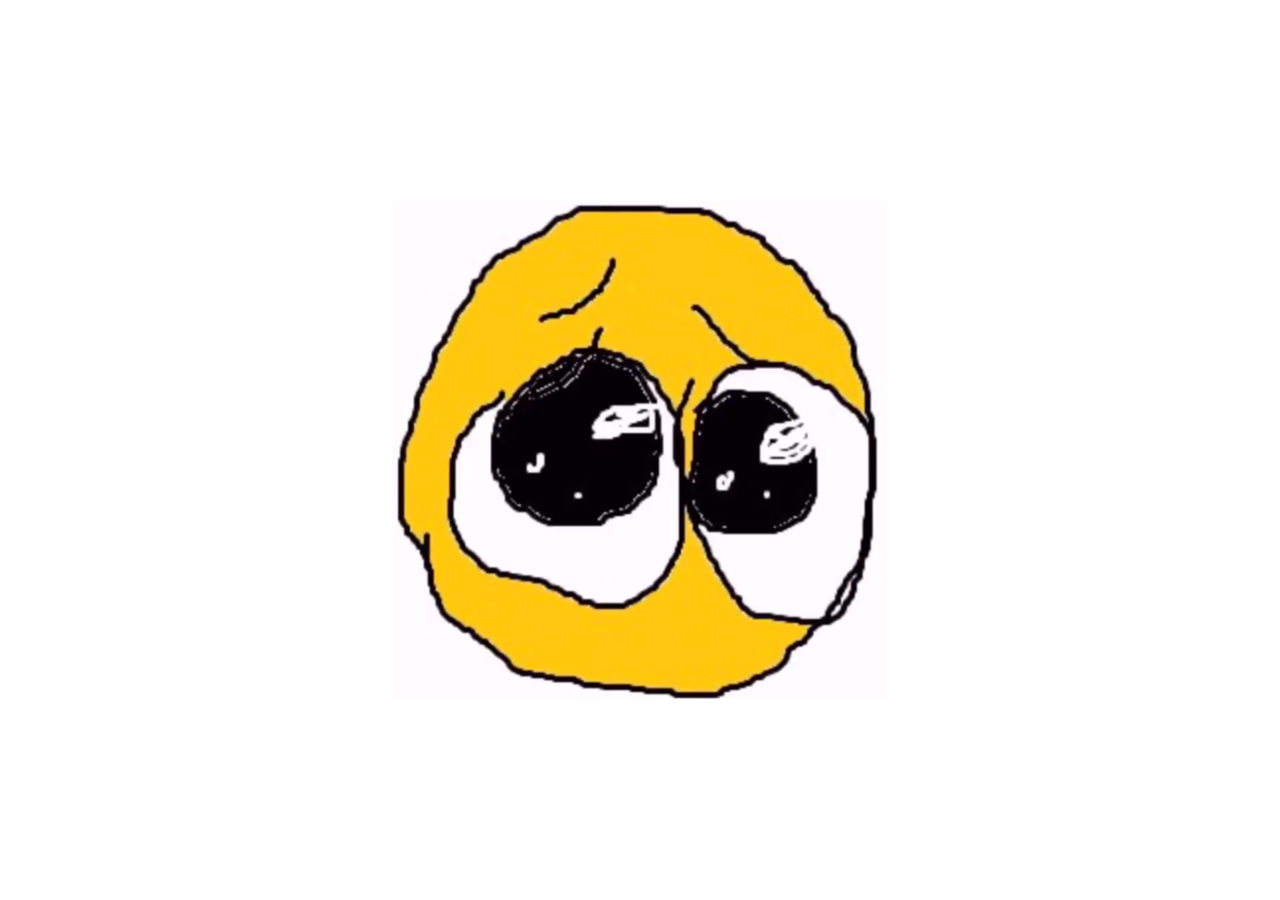
==== jajaemoji/index.html @ 71643a8d "Add files via upload" ====
<!DOCTYPE html>
<html lang="en">
    <head>
        <!-- Generated by GameMaker:Studio http://www.yoyogames.com/gamemaker/studio -->
        <meta http-equiv="X-UA-Compatible" content="IE=edge" />
        <meta http-equiv="pragma" content="no-cache"/>
        <meta name="apple-mobile-web-app-capable" content="yes" />
        <meta name ="viewport" content="width=device-width, initial-scale=1.0, maximum-scale=1.0, user-scalable=0" />
        <meta name="apple-mobile-web-app-status-bar-style" content="black-translucent" />
        <meta charset="utf-8"/>

        <!-- Set the title bar of the page -->
        <title>WAAAAAAAAA</title>

        <!-- Set the background colour of the document -->
        <style>
            body {
              background: #ff;
              color:#cccccc;
              margin: 0px;
              padding: 0px;
              border: 0px;
            }
            canvas {
                      image-rendering: optimizeSpeed;
                      -webkit-interpolation-mode: nearest-neighbor;
                      -ms-touch-action: none;
                      margin: 0px;
                      padding: 0px;
                      border: 0px;
            }
            :-webkit-full-screen #canvas {
                 width: 100%;
                 height: 100%;
            }
            div.gm4html5_div_class
            {
              margin: 0px;
              padding: 0px;
              border: 0px;
            }
            /* START - Login Dialog Box */
            div.gm4html5_login
            {
                 padding: 20px;
                 position: absolute;
                 border: solid 2px #000000;
                 background-color: #404040;
                 color:#00ff00;
                 border-radius: 15px;
                 box-shadow: #101010 20px 20px 40px;
            }
            div.gm4html5_cancel_button
            {
                 float: right;
            }
            div.gm4html5_login_button
            {
                 float: left;
            }
            div.gm4html5_login_header
            {
                 text-align: center;
            }
            /* END - Login Dialog Box */
            :-webkit-full-screen {
               width: 100%;
               height: 100%;
            }
        </style>
    </head>

    <body>
        <div class="gm4html5_div_class" id="gm4html5_div_id">
            <!-- Create the canvas element the game draws to -->
            <canvas id="canvas" width="495" height="497"  style="position: absolute; top: 50%; left: 50%; bottom: -50%; right: -50%; transform: translate(-50%, -50%);" >
                     <p>Your browser doesn't support HTML5 canvas.</p>
            </canvas>
        </div>

        <!-- Run the game code -->
        <script type="text/javascript" src="html5game/emoji.js?OBTAC=1751801855"></script>
        <script>window.onload = GameMaker_Init;</script>
    </body>
</html>
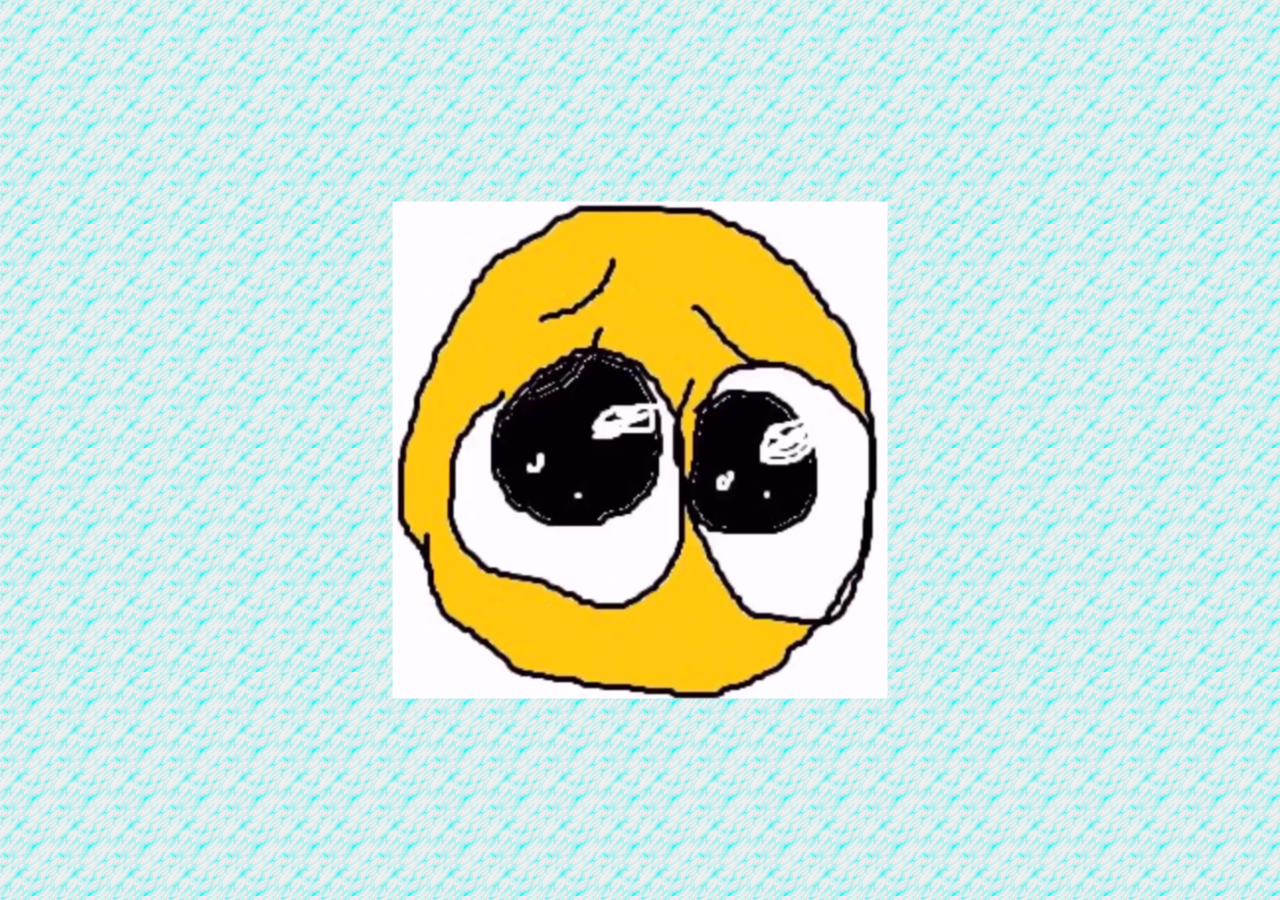
==== commit 9c285d89: "e" ====
--- a/jajaemoji/index.html
+++ b/jajaemoji/index.html
@@ -8,6 +8,7 @@
         <meta name ="viewport" content="width=device-width, initial-scale=1.0, maximum-scale=1.0, user-scalable=0" />
         <meta name="apple-mobile-web-app-status-bar-style" content="black-translucent" />
         <meta charset="utf-8"/>
+        <link href="/style.css" rel="stylesheet" type="text/css" media="all">
 
         <!-- Set the title bar of the page -->
         <title>WAAAAAAAAA</title>
--- a/style.css
+++ b/style.css
@@ -0,0 +1,4 @@
+body {
+  background-image: url(/Image10.png);
+  background-repeat: repeat;
+}